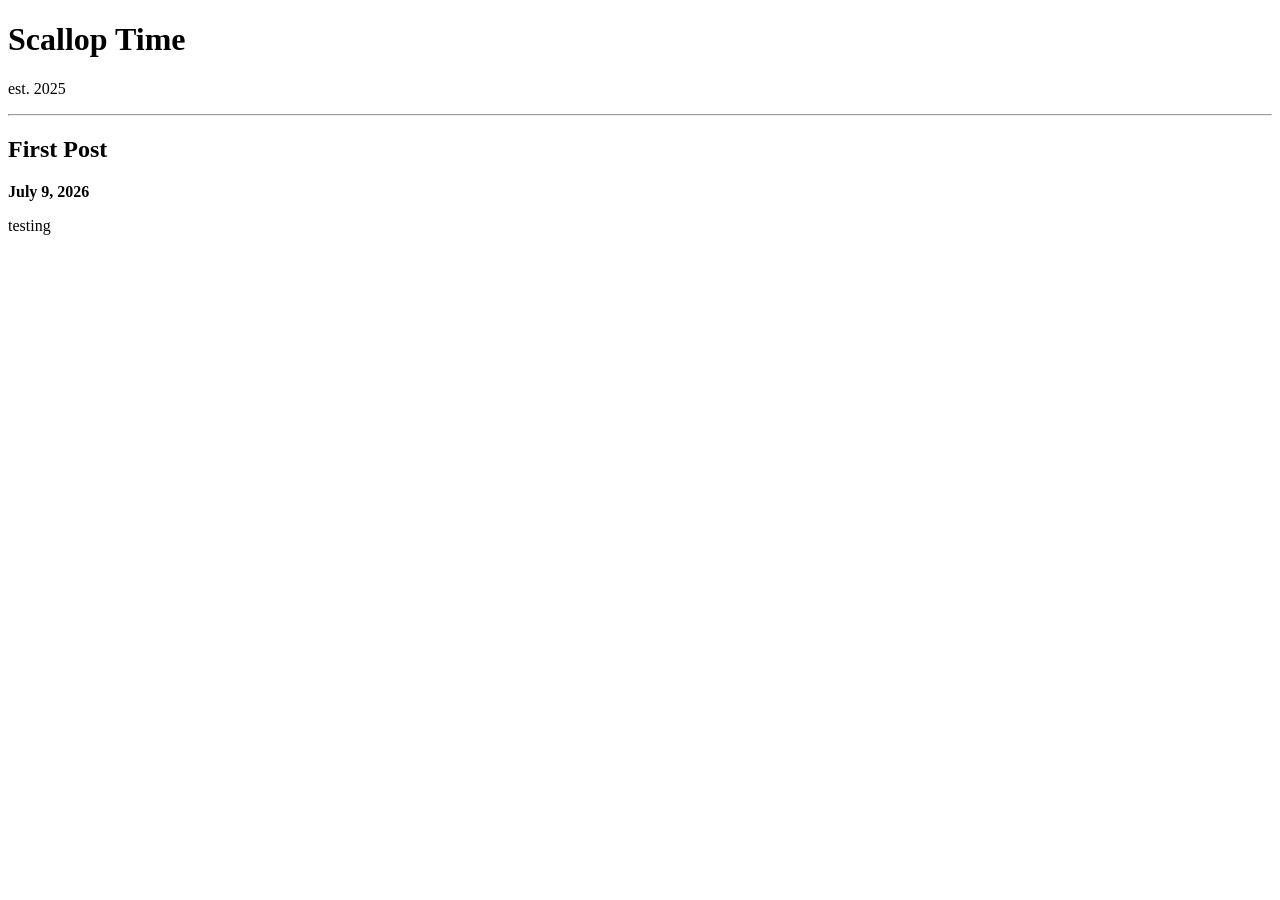
==== index.html @ dd3b3f43 "Create index.html" ====
<!DOCTYPE html>
<html lang="en">
<head>
    <meta charset="UTF-8">
    <meta name="viewport" content="width=device-width, initial-scale=1.0">
    <title>Scallop Time</title>
</head>

<body>

<h1>Scallop Time</h1>

<p>
est. 2025
</p>

<hr>

<h2>First Post</h2>

<p><strong>July 9, 2026</strong></p>

<p>
testing
</p>

</body>
</html>
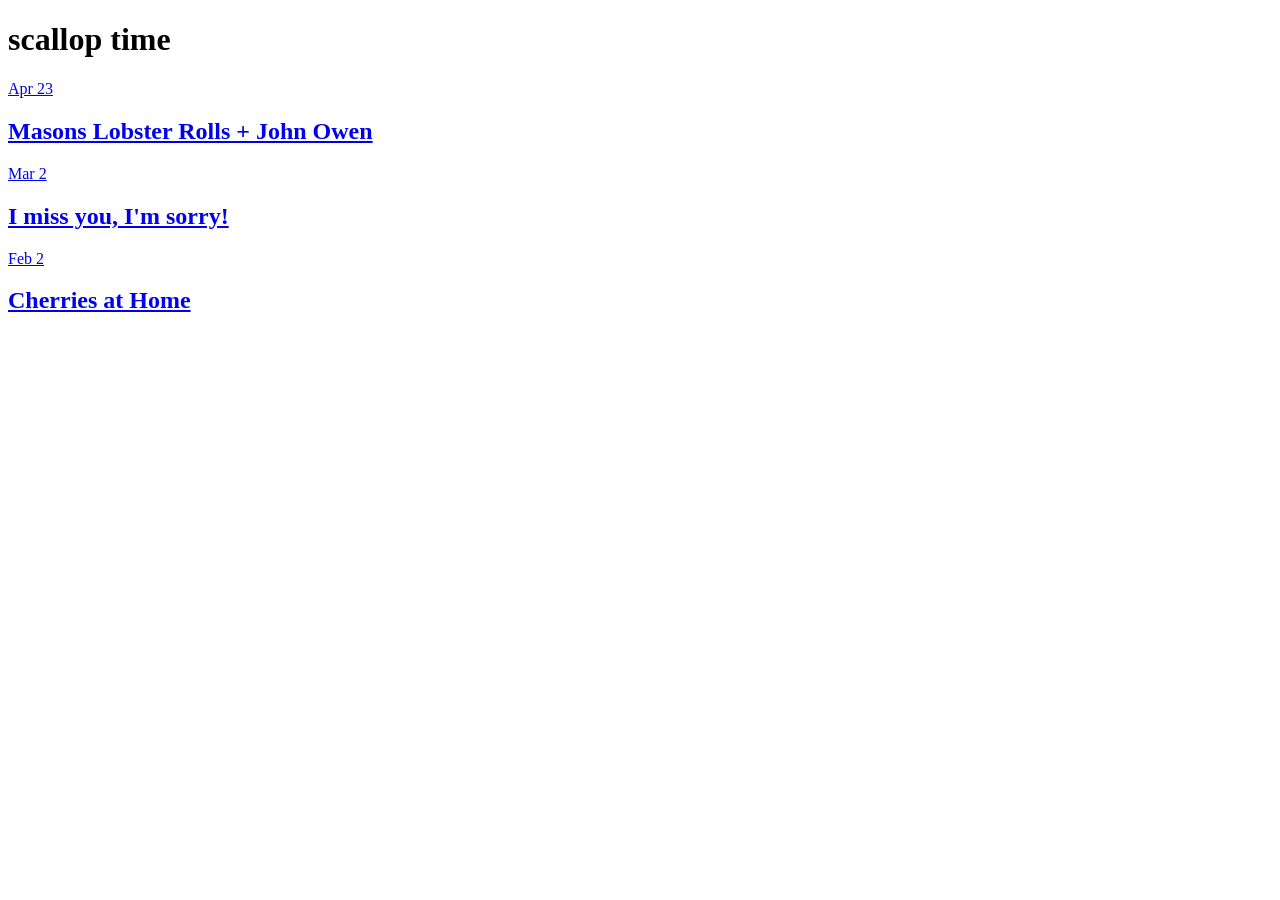
==== commit 147d9c44: "Update index.html" ====
--- a/index.html
+++ b/index.html
@@ -1,28 +1,32 @@
 <!DOCTYPE html>
 <html lang="en">
 <head>
-    <meta charset="UTF-8">
-    <meta name="viewport" content="width=device-width, initial-scale=1.0">
-    <title>Scallop Time</title>
+  <meta charset="UTF-8" />
+  <meta name="viewport" content="width=device-width, initial-scale=1.0" />
+  <title>scallop time</title>
+  <link rel="stylesheet" href="style.css" />
 </head>
 
 <body>
+  <header>
+    <h1>scallop time</h1>
+  </header>
 
-<h1>Scallop Time</h1>
+  <main class="post-grid">
+    <a class="post-card" href="posts/masons-lobster-rolls.html">
+      <p class="date">Apr 23</p>
+      <h2>Masons Lobster Rolls + John Owen</h2>
+    </a>
 
-<p>
-est. 2025
-</p>
+    <a class="post-card" href="posts/i-miss-you.html">
+      <p class="date">Mar 2</p>
+      <h2>I miss you, I'm sorry!</h2>
+    </a>
 
-<hr>
-
-<h2>First Post</h2>
-
-<p><strong>July 9, 2026</strong></p>
-
-<p>
-testing
-</p>
-
+    <a class="post-card" href="posts/cherries-at-home.html">
+      <p class="date">Feb 2</p>
+      <h2>Cherries at Home</h2>
+    </a>
+  </main>
 </body>
 </html>
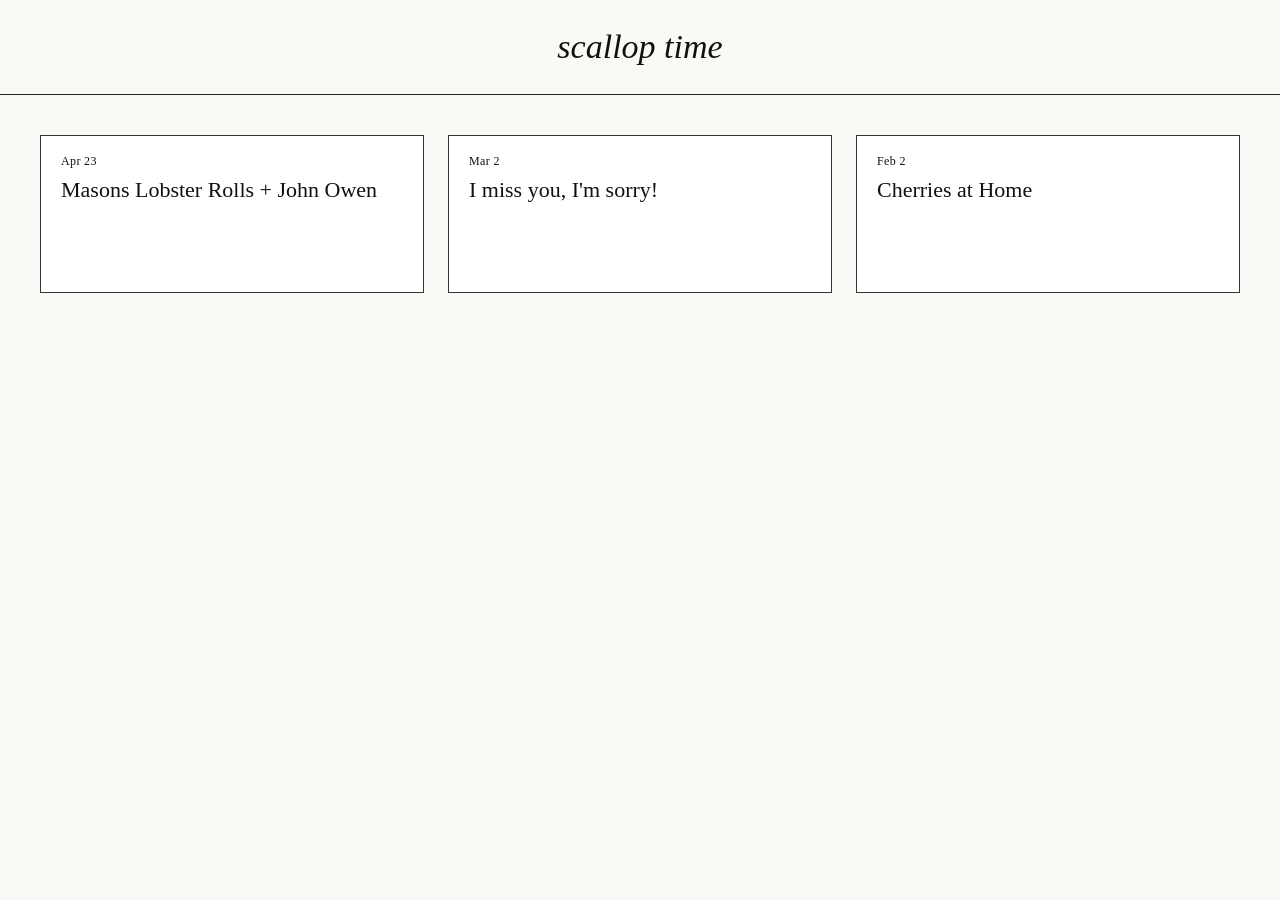
==== commit 89d10a1d: "Update index.html" ====
--- a/index.html
+++ b/index.html
@@ -1,6 +1,12 @@
 <!DOCTYPE html>
 <html lang="en">
-<head>
+
+<link rel="preconnect" href="https://fonts.googleapis.com">
+<link rel="preconnect" href="https://fonts.gstatic.com" crossorigin>
+<link href="https://fonts.googleapis.com/css2?family=Libre+Baskerville:wght@400;700&display=swap" rel="stylesheet">
+
+<link rel="stylesheet" href="style.css">
+  <head>
   <meta charset="UTF-8" />
   <meta name="viewport" content="width=device-width, initial-scale=1.0" />
   <title>scallop time</title>
--- a/style.css
+++ b/style.css
@@ -0,0 +1,90 @@
+body {
+  margin: 0;
+  background: #faf9f6;
+  color: #111;
+  font-family: Georgia, "Times New Roman", serif;
+}
+
+header {
+  text-align: center;
+  padding: 28px 20px;
+  border-bottom: 1px solid #222;
+}
+
+h1 {
+  margin: 0;
+  font-size: 34px;
+  font-style: italic;
+  font-weight: 400;
+}
+
+.post-grid {
+  max-width: 1200px;
+  margin: 40px auto;
+  padding: 0 24px;
+  display: grid;
+  grid-template-columns: repeat(3, 1fr);
+  gap: 24px;
+}
+
+.post-card {
+  min-height: 120px;
+  border: 1px solid #333;
+  background: white;
+  padding: 18px 20px;
+  text-decoration: none;
+  color: inherit;
+  display: flex;
+  flex-direction: column;
+  justify-content: flex-start;
+}
+
+.post-card:hover {
+  background: #f3f0ea;
+}
+
+.date {
+  font-size: 12px;
+  letter-spacing: 0.03em;
+  color: #111;
+  margin: 0;
+}
+
+.post-card h2 {
+  font-size: 22px;
+  line-height: 1.2;
+  font-weight: 500;
+  margin: 8px 0 0;
+}
+
+@media (max-width: 800px) {
+  .post-grid {
+    grid-template-columns: 1fr;
+  }
+
+  .post-card {
+    min-height: 180px;
+  }
+}
+
+header a {
+  color: inherit;
+  text-decoration: none;
+}
+
+.post-page {
+  max-width: 720px;
+  margin: 60px auto;
+  padding: 0 24px;
+}
+
+.post-page h2 {
+  font-size: 42px;
+  line-height: 1.1;
+  font-weight: 500;
+}
+
+.post-page p {
+  font-size: 19px;
+  line-height: 1.7;
+}
--- a/style.css
+++ b/style.css
@@ -0,0 +1,90 @@
+body {
+  margin: 0;
+  background: #faf9f6;
+  color: #111;
+  font-family: Georgia, "Times New Roman", serif;
+}
+
+header {
+  text-align: center;
+  padding: 28px 20px;
+  border-bottom: 1px solid #222;
+}
+
+h1 {
+  margin: 0;
+  font-size: 34px;
+  font-style: italic;
+  font-weight: 400;
+}
+
+.post-grid {
+  max-width: 1200px;
+  margin: 40px auto;
+  padding: 0 24px;
+  display: grid;
+  grid-template-columns: repeat(3, 1fr);
+  gap: 24px;
+}
+
+.post-card {
+  min-height: 120px;
+  border: 1px solid #333;
+  background: white;
+  padding: 18px 20px;
+  text-decoration: none;
+  color: inherit;
+  display: flex;
+  flex-direction: column;
+  justify-content: flex-start;
+}
+
+.post-card:hover {
+  background: #f3f0ea;
+}
+
+.date {
+  font-size: 12px;
+  letter-spacing: 0.03em;
+  color: #111;
+  margin: 0;
+}
+
+.post-card h2 {
+  font-size: 22px;
+  line-height: 1.2;
+  font-weight: 500;
+  margin: 8px 0 0;
+}
+
+@media (max-width: 800px) {
+  .post-grid {
+    grid-template-columns: 1fr;
+  }
+
+  .post-card {
+    min-height: 180px;
+  }
+}
+
+header a {
+  color: inherit;
+  text-decoration: none;
+}
+
+.post-page {
+  max-width: 720px;
+  margin: 60px auto;
+  padding: 0 24px;
+}
+
+.post-page h2 {
+  font-size: 42px;
+  line-height: 1.1;
+  font-weight: 500;
+}
+
+.post-page p {
+  font-size: 19px;
+  line-height: 1.7;
+}
